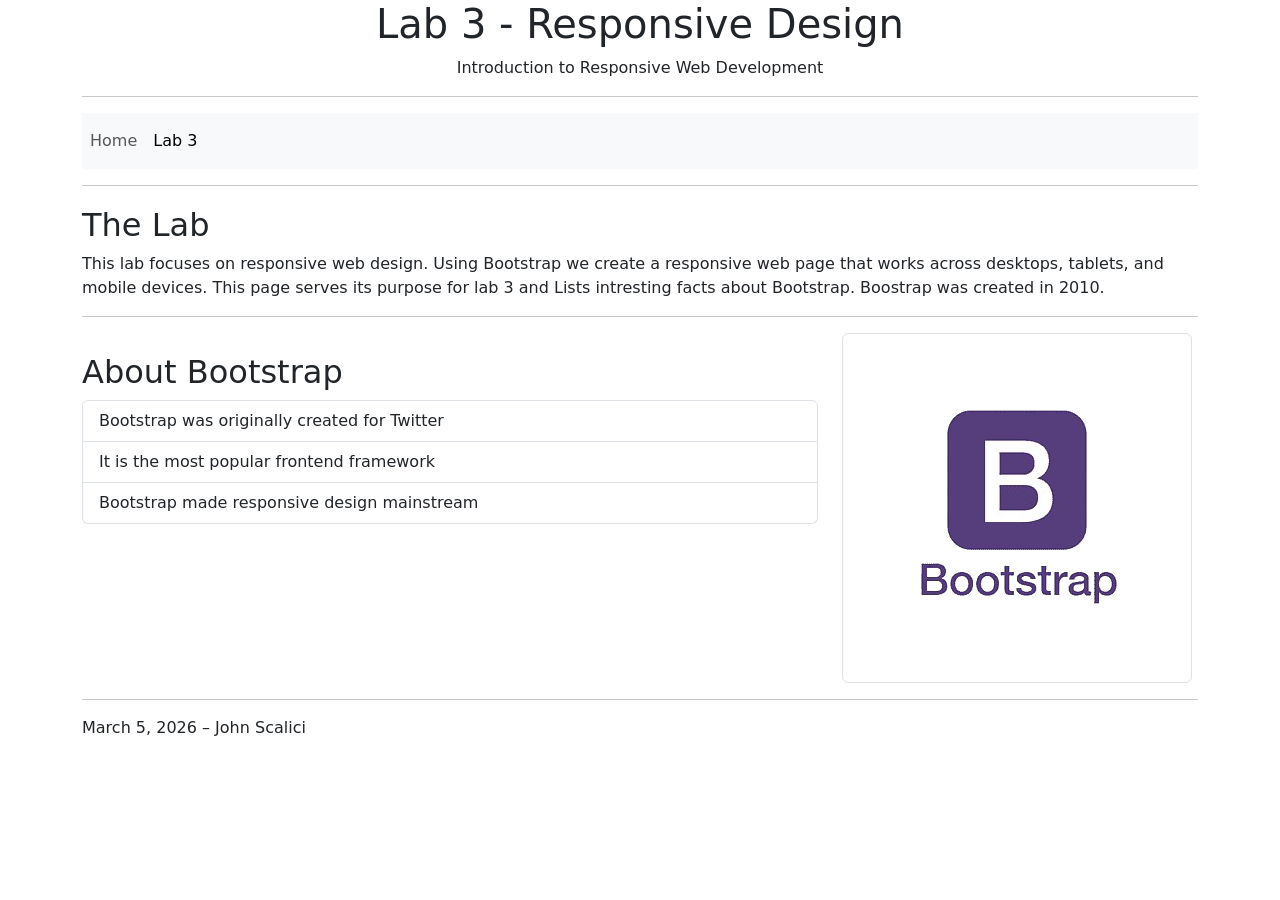
==== lab3.html @ cebd5cb4 "Lab 3 Completed" ====
<!DOCTYPE html>
<html lang="en">

<head>

<meta charset="UTF-8">
<title>Lab 3 - Responsive Design</title>

<link rel="stylesheet"
href="https://cdn.jsdelivr.net/npm/bootstrap@5.3.2/dist/css/bootstrap.min.css">

<style>

h1{
text-align:center;
}

h2{
margin-top:20px;
}

</style>

</head>

<body>

<div class="container">

<h1>Lab 3 - Responsive Design</h1>

<p class="text-center">
Introduction to Responsive Web Development
</p>

<hr>

<nav class="navbar navbar-expand-lg navbar-light bg-light">

<div class="navbar-nav">
<a class="nav-link" href="index.html">Home</a>
<a class="nav-link active" href="lab3.html">Lab 3</a>
</div>

</nav>

<hr>

<h2>The Lab</h2>

<p>
This lab focuses on responsive web design. Using Bootstrap we create a responsive
web page that works across desktops, tablets, and mobile devices. This page serves
its purpose for lab 3 and Lists intresting facts about Bootstrap. Boostrap was created in
2010.
</p>

<hr>

<div class="row">

<div class="col-md-8">

<h2>About Bootstrap</h2>

<ul class="list-group">

<li class="list-group-item">Bootstrap was originally created for Twitter</li>
<li class="list-group-item">It is the most popular frontend framework</li>
<li class="list-group-item">Bootstrap made responsive design mainstream</li>

</ul>

</div>

<div class="col-md-4">

<img src="bootstrap.png" class="rounded img-fluid border">

</div>

</div>

<hr>

<p>
March 5, 2026 – John Scalici
</p>

</div>

</body>

</html>
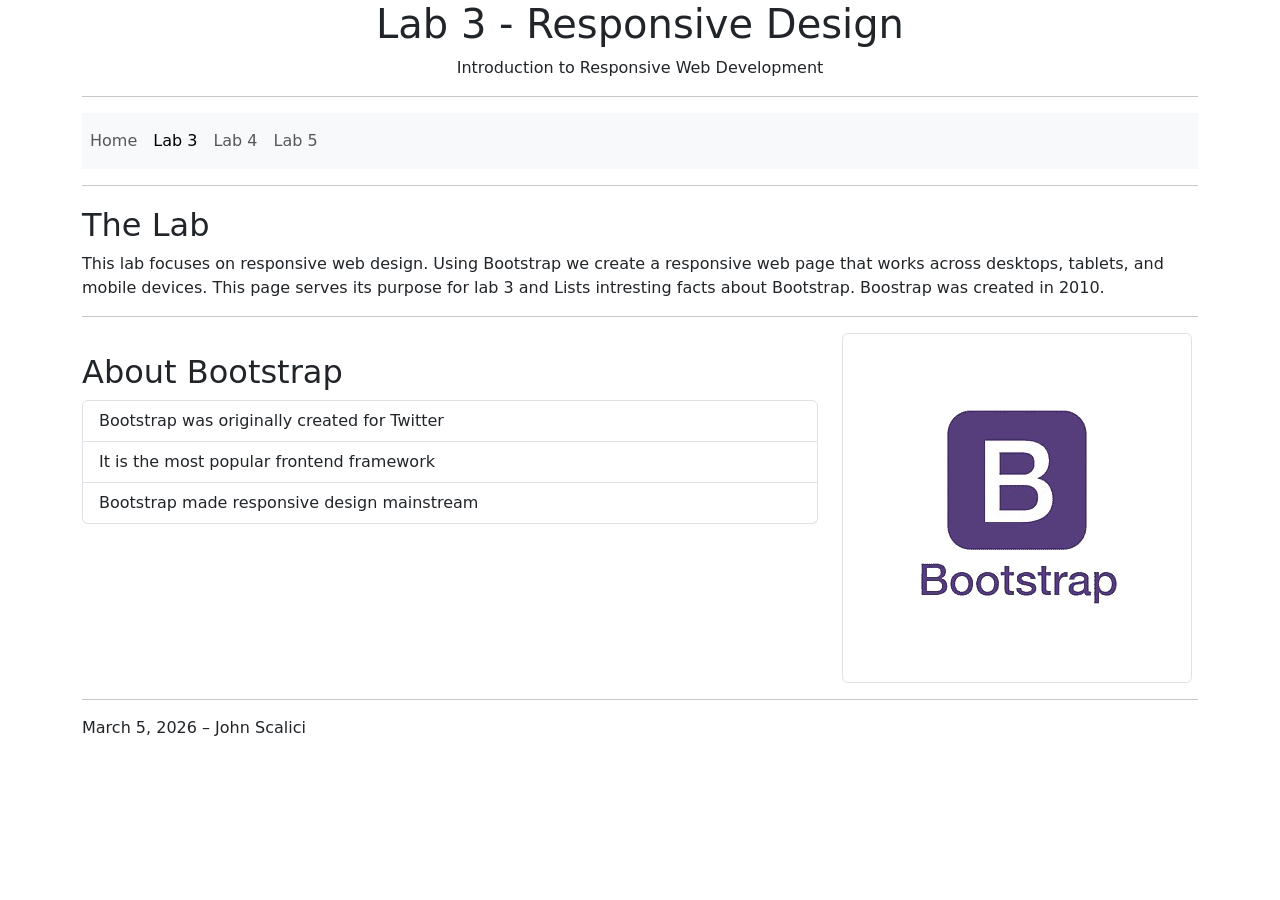
==== commit 3514fdd5: "Lab 5 Complete" ====
--- a/lab3.html
+++ b/lab3.html
@@ -40,6 +40,8 @@
 <div class="navbar-nav">
 <a class="nav-link" href="index.html">Home</a>
 <a class="nav-link active" href="lab3.html">Lab 3</a>
+<a class="nav-link" href="lab4.html">Lab 4</a>
+<a class="nav-link" href="lab5.html">Lab 5</a>
 </div>
 
 </nav>
@@ -91,4 +93,4 @@
 
 </body>
 
-</html>+</html>
